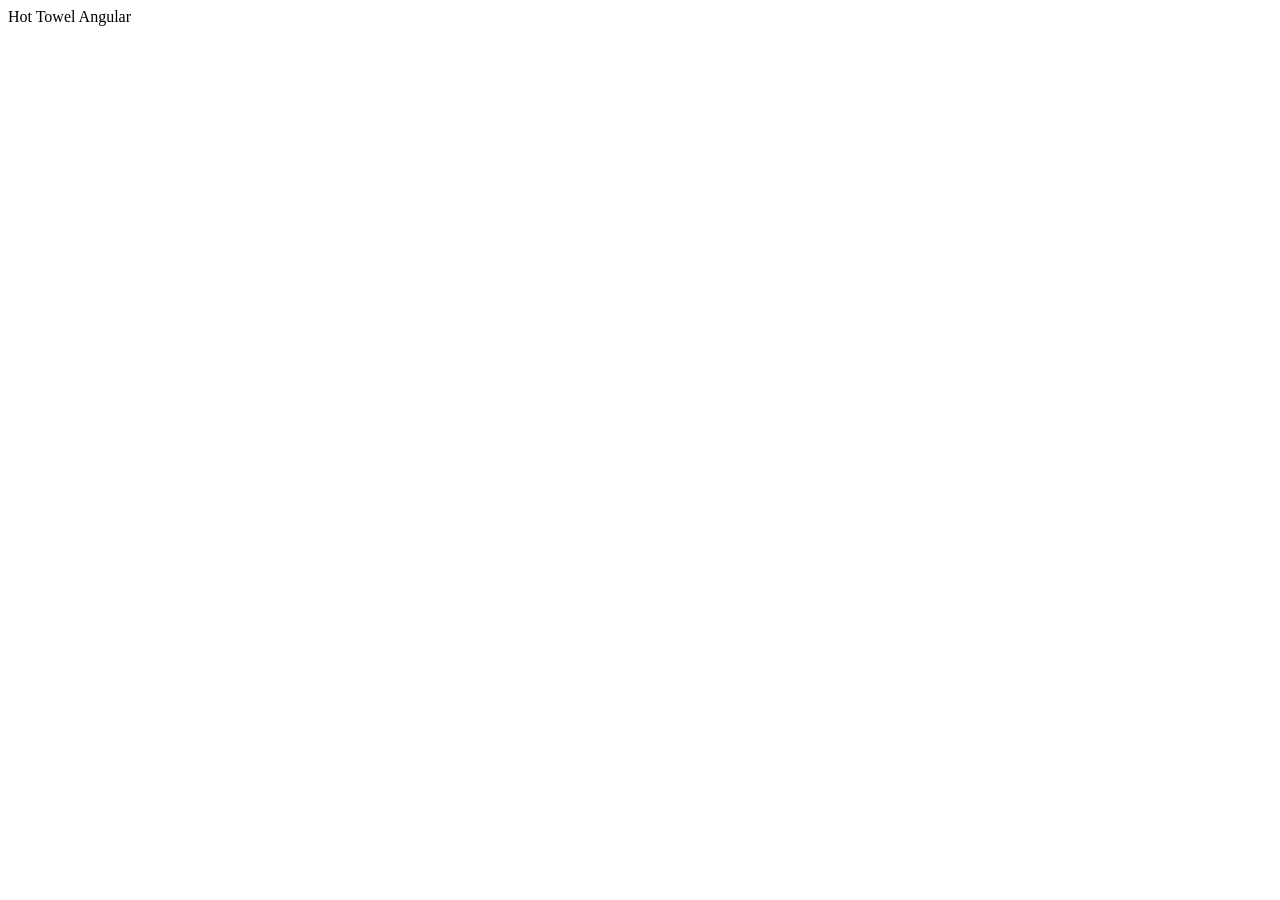
==== SkgAzureBootcamp/index.html @ 8f5a5b5e "Add hottowel spa nuget package and upgrade to the latest version" ====
﻿<!DOCTYPE html>
<html data-ng-app="app">
<head>
    <style>
        /* This helps the ng-show/ng-hide animations start at the right place. */
        /* Since Angular has this but needs to load, this gives us the class early. */
        .ng-hide {
            display: none!important;
        }
    </style>
    <title data-ng-bind="title">Hot Towel Angular</title>
    <meta charset="utf-8" />
    <meta http-equiv="X-UA-Compatible" content="IE=edge, chrome=1" />
    <meta name="viewport" content="width=device-width, initial-scale=1, maximum-scale=1, minimum-scale=1, user-scalable=no" />

    <script>
        // Must be first. IE10 mobile viewport fix
        if ("-ms-user-select" in document.documentElement.style && navigator.userAgent.match(/IEMobile\/10\.0/)) {
            var msViewportStyle = document.createElement("style");
            var mq = "@-ms-viewport{width:auto!important}";
            msViewportStyle.appendChild(document.createTextNode(mq));
            document.getElementsByTagName("head")[0].appendChild(msViewportStyle);
        }
    </script>

    <link href="content/ie10mobile.css" rel="stylesheet" />
    <link href="content/bootstrap.min.css" rel="stylesheet" />
    <link href="content/font-awesome.min.css" rel="stylesheet" />
    <link href="content/toastr.css" rel="stylesheet" />
    <link href="content/customtheme.css" rel="stylesheet">
    <link href="content/styles.css" rel="stylesheet" />
</head>
<body>
    <div>
        <div data-ng-include="'/app/layout/shell.html'"></div>
        <div id="splash-page" data-ng-show="false">
            <div class="page-splash">
                <div class="page-splash-message">
                    Hot Towel Angular
                </div>
                <div class="progress progress-striped active page-progress-bar">
                    <div class="bar"></div>
                </div>
            </div>
        </div>
    </div>

    <span data-cc-scroll-to-top></span>

    <!-- Vendor Scripts -->
    <script src="scripts/jquery-2.1.3.js"></script>
    <script src="scripts/angular.js"></script>
    <script src="scripts/angular-animate.js"></script>
    <script src="scripts/angular-route.js"></script>
    <script src="scripts/angular-sanitize.js"></script>
    <script src="scripts/bootstrap.js"></script>
    <script src="scripts/toastr.js"></script>
    <script src="scripts/moment.js"></script>
    <script src="scripts/ui-bootstrap-tpls-0.10.0.js"></script>
    <script src="scripts/spin.js"></script>

    <!-- Bootstrapping -->
    <script src="app/app.js"></script>
    <script src="app/config.js"></script>
    <script src="app/config.exceptionHandler.js"></script>
    <script src="app/config.route.js"></script>

    <!-- common Modules -->
    <script src="app/common/common.js"></script>
    <script src="app/common/logger.js"></script>
    <script src="app/common/spinner.js"></script>

    <!-- common.bootstrap Modules -->
    <script src="app/common/bootstrap/bootstrap.dialog.js"></script>

    <!-- app -->
    <script src="app/admin/admin.js"></script>
    <script src="app/dashboard/dashboard.js"></script>
    <script src="app/layout/shell.js"></script>
    <script src="app/layout/sidebar.js"></script>

    <!-- app Services -->
    <script src="app/services/datacontext.js"></script>
    <script src="app/services/directives.js"></script>
</body>
</html>
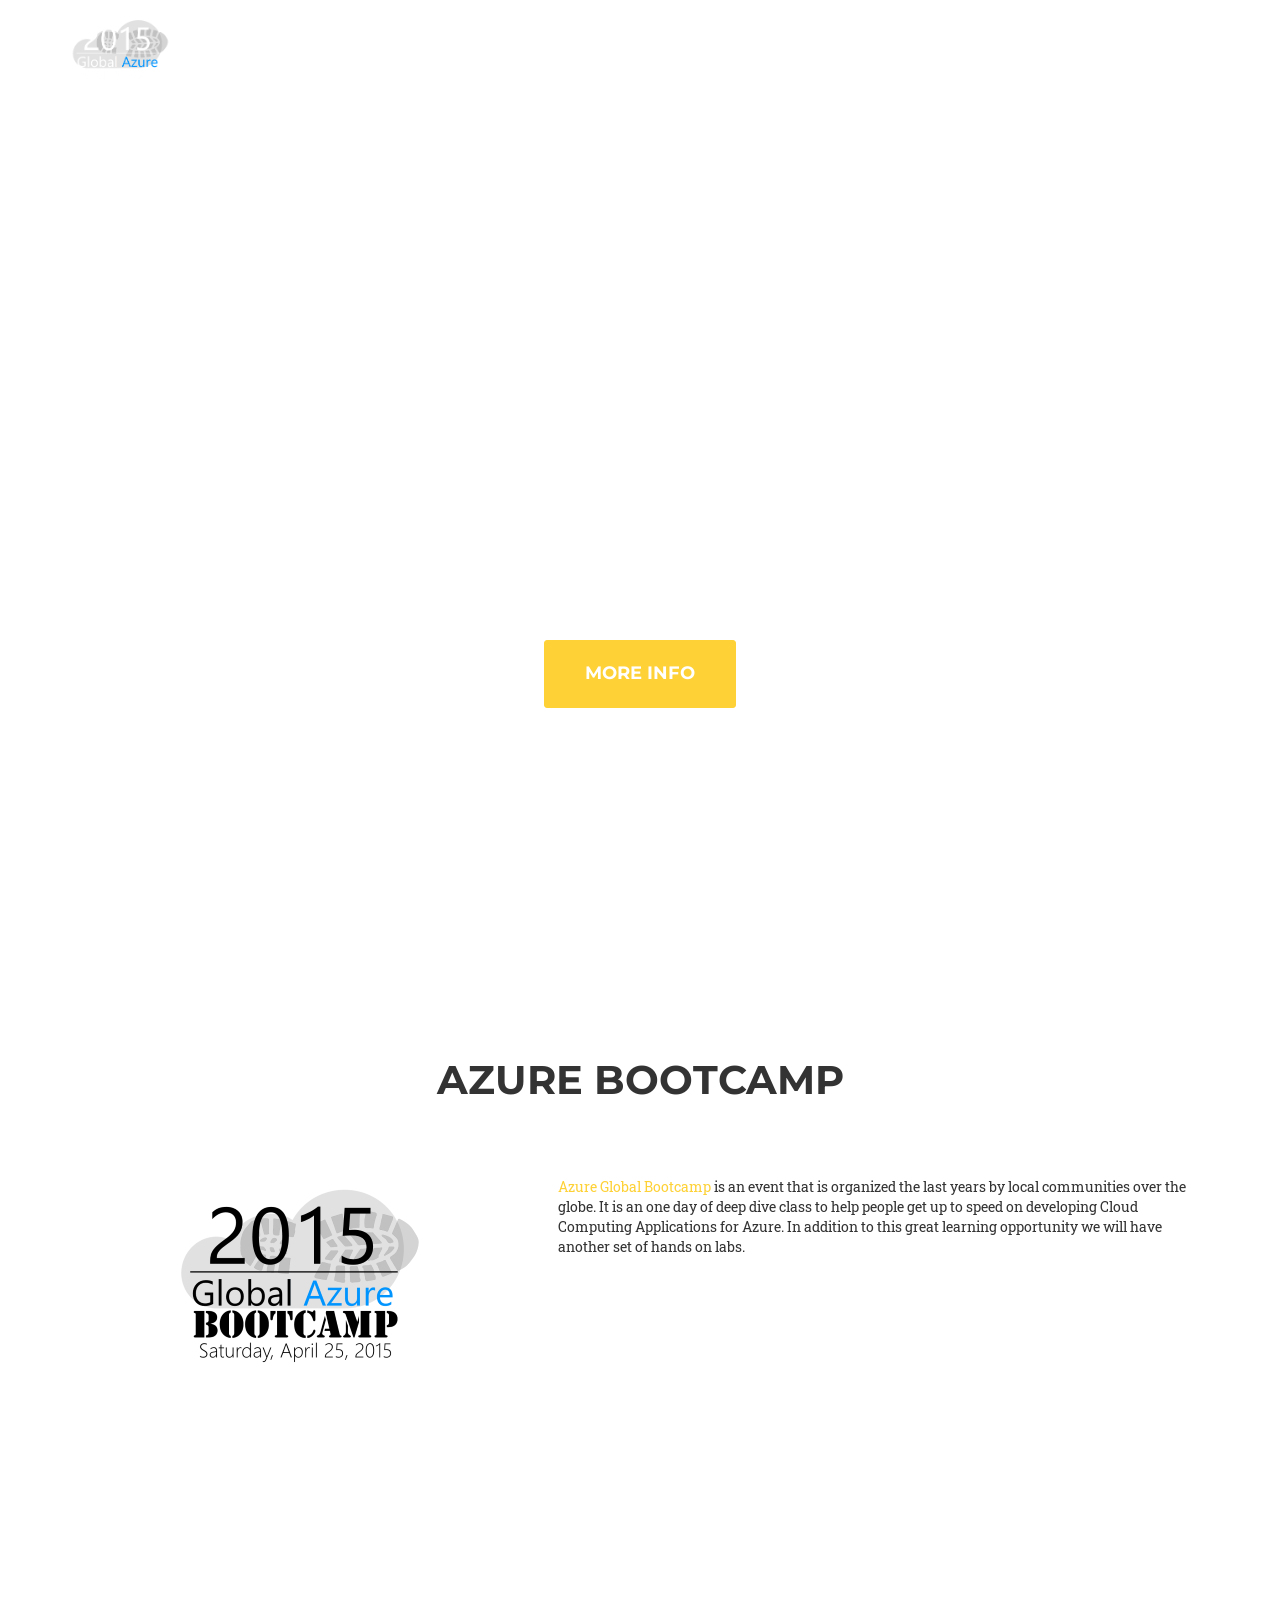
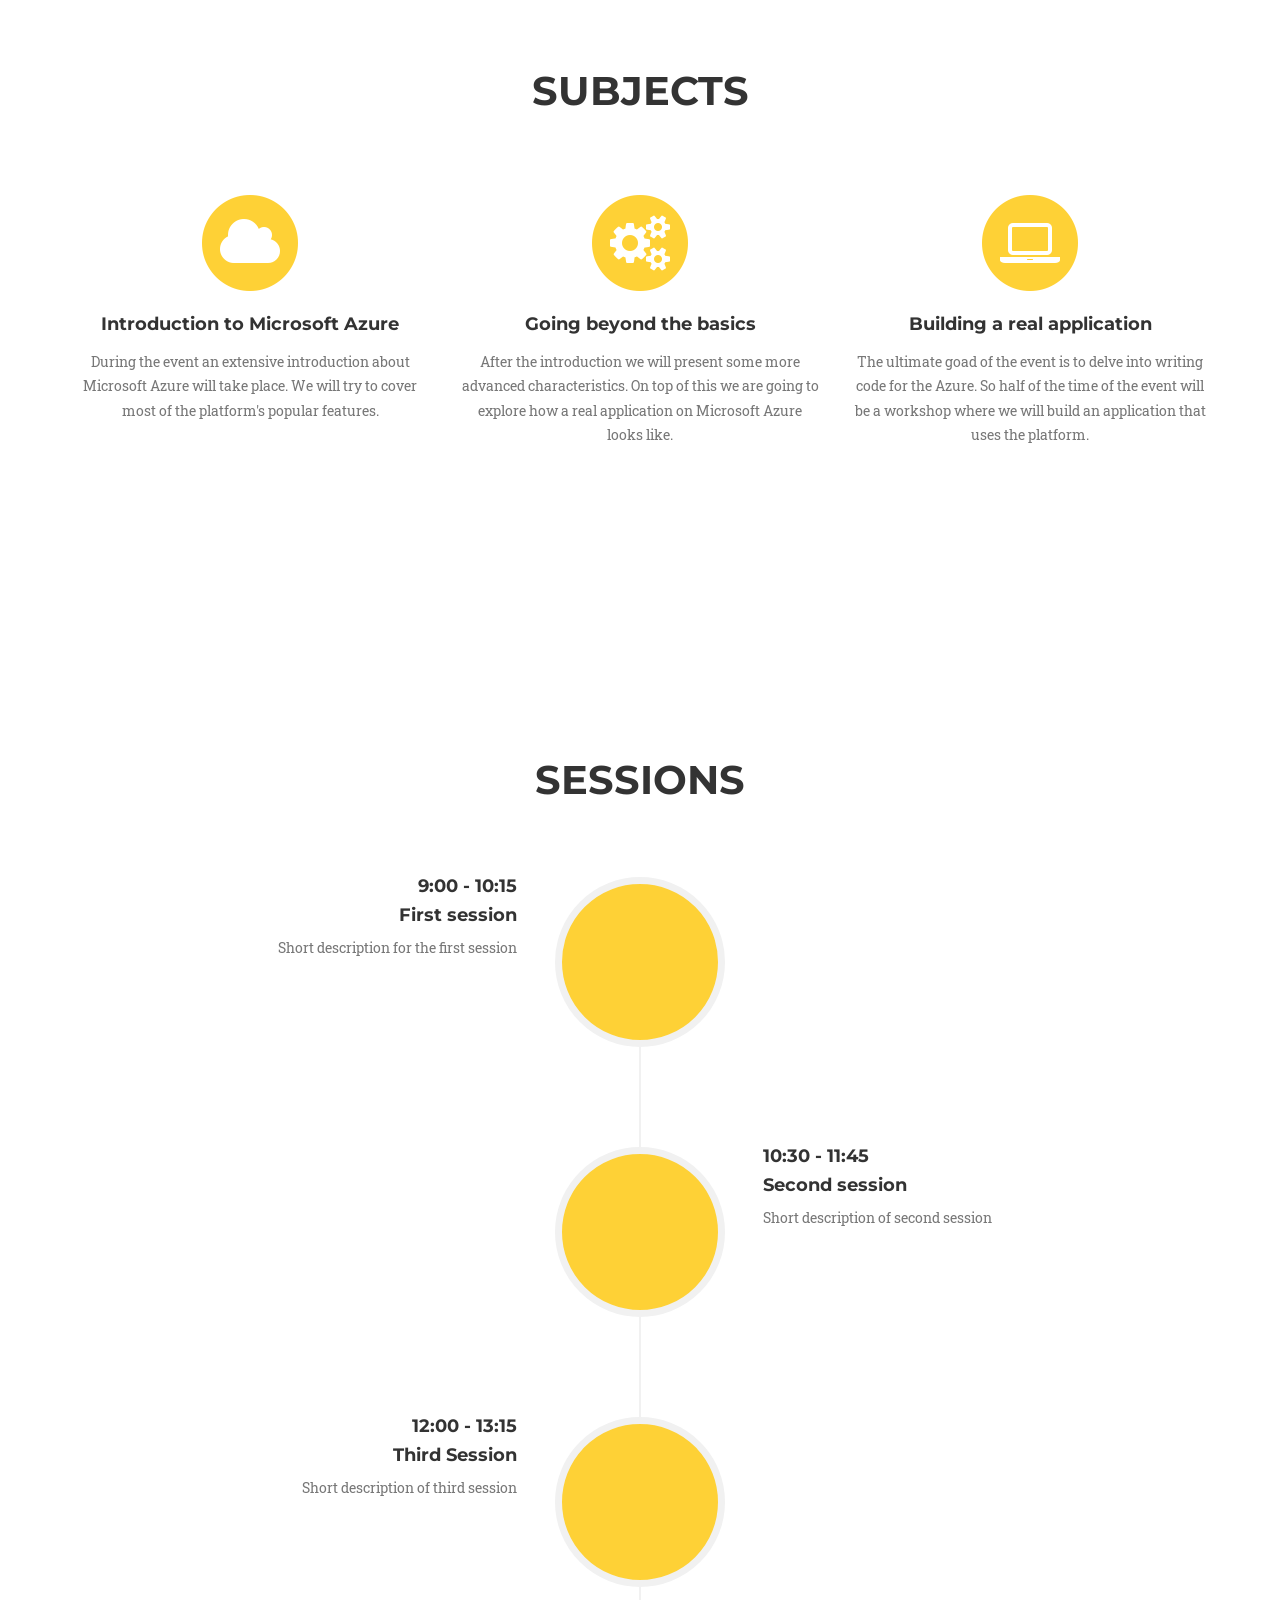
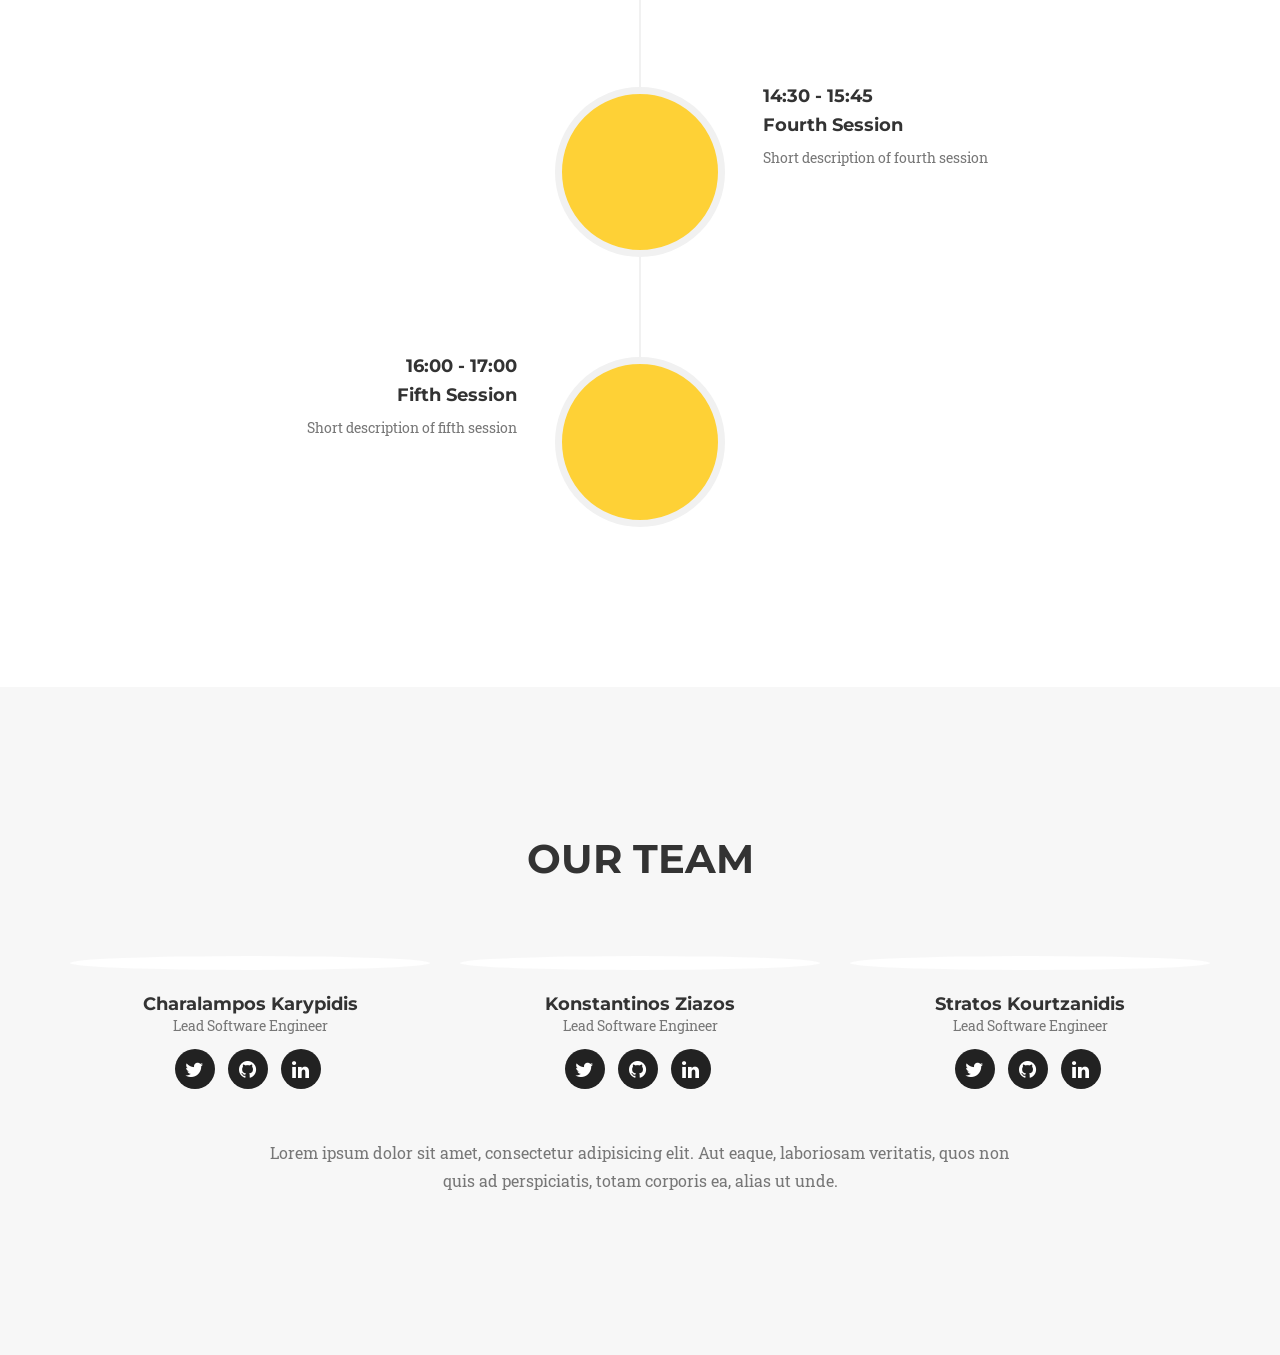
==== commit 635108ee: "Replicate all content in static index.html file" ====
--- a/SkgAzureBootcamp/index.html
+++ b/SkgAzureBootcamp/index.html
@@ -1,86 +1,323 @@
 ﻿<!DOCTYPE html>
-<html data-ng-app="app">
+<html>
 <head>
-    <style>
-        /* This helps the ng-show/ng-hide animations start at the right place. */
-        /* Since Angular has this but needs to load, this gives us the class early. */
-        .ng-hide {
-            display: none!important;
-        }
-    </style>
-    <title data-ng-bind="title">Hot Towel Angular</title>
     <meta charset="utf-8" />
-    <meta http-equiv="X-UA-Compatible" content="IE=edge, chrome=1" />
-    <meta name="viewport" content="width=device-width, initial-scale=1, maximum-scale=1, minimum-scale=1, user-scalable=no" />
-
-    <script>
-        // Must be first. IE10 mobile viewport fix
-        if ("-ms-user-select" in document.documentElement.style && navigator.userAgent.match(/IEMobile\/10\.0/)) {
-            var msViewportStyle = document.createElement("style");
-            var mq = "@-ms-viewport{width:auto!important}";
-            msViewportStyle.appendChild(document.createTextNode(mq));
-            document.getElementsByTagName("head")[0].appendChild(msViewportStyle);
-        }
-    </script>
-
-    <link href="content/ie10mobile.css" rel="stylesheet" />
-    <link href="content/bootstrap.min.css" rel="stylesheet" />
-    <link href="content/font-awesome.min.css" rel="stylesheet" />
-    <link href="content/toastr.css" rel="stylesheet" />
-    <link href="content/customtheme.css" rel="stylesheet">
-    <link href="content/styles.css" rel="stylesheet" />
+    <meta http-equiv="X-UA-Compatible" content="IE=edge">
+    <meta name="viewport" content="width=device-width" />
+
+    <title>Thessaloniki Azure Bootcamp 2015</title>
+
+    <link href="Content/bootstrap.min.css" rel="stylesheet" />
+    <link href="Content/font-awesome.min.css" rel="stylesheet" />
+    <link href="Content/Site.css" rel="stylesheet" />
+
+    <link href="http://fonts.googleapis.com/css?family=Montserrat:400,700" rel="stylesheet" type="text/css">
+    <link href='http://fonts.googleapis.com/css?family=Kaushan+Script' rel='stylesheet' type='text/css'>
+    <link href='http://fonts.googleapis.com/css?family=Droid+Serif:400,700,400italic,700italic' rel='stylesheet' type='text/css'>
+    <link href='http://fonts.googleapis.com/css?family=Roboto+Slab:400,100,300,700' rel='stylesheet' type='text/css'>
+
+    <!-- HTML5 Shim and Respond.js IE8 support of HTML5 elements and media queries -->
+    <!-- WARNING: Respond.js doesn't work if you view the page via file:// -->
+    <!--[if lt IE 9]>
+        <script src="https://oss.maxcdn.com/libs/html5shiv/3.7.0/html5shiv.js"></script>
+        <script src="https://oss.maxcdn.com/libs/respond.js/1.4.2/respond.min.js"></script>
+    <![endif]-->
+
 </head>
 <body>
-    <div>
-        <div data-ng-include="'/app/layout/shell.html'"></div>
-        <div id="splash-page" data-ng-show="false">
-            <div class="page-splash">
-                <div class="page-splash-message">
-                    Hot Towel Angular
-                </div>
-                <div class="progress progress-striped active page-progress-bar">
-                    <div class="bar"></div>
-                </div>
-            </div>
-        </div>
-    </div>
-
-    <span data-cc-scroll-to-top></span>
-
-    <!-- Vendor Scripts -->
-    <script src="scripts/jquery-2.1.3.js"></script>
-    <script src="scripts/angular.js"></script>
-    <script src="scripts/angular-animate.js"></script>
-    <script src="scripts/angular-route.js"></script>
-    <script src="scripts/angular-sanitize.js"></script>
-    <script src="scripts/bootstrap.js"></script>
-    <script src="scripts/toastr.js"></script>
-    <script src="scripts/moment.js"></script>
-    <script src="scripts/ui-bootstrap-tpls-0.10.0.js"></script>
-    <script src="scripts/spin.js"></script>
-
-    <!-- Bootstrapping -->
-    <script src="app/app.js"></script>
-    <script src="app/config.js"></script>
-    <script src="app/config.exceptionHandler.js"></script>
-    <script src="app/config.route.js"></script>
-
-    <!-- common Modules -->
-    <script src="app/common/common.js"></script>
-    <script src="app/common/logger.js"></script>
-    <script src="app/common/spinner.js"></script>
-
-    <!-- common.bootstrap Modules -->
-    <script src="app/common/bootstrap/bootstrap.dialog.js"></script>
-
-    <!-- app -->
-    <script src="app/admin/admin.js"></script>
-    <script src="app/dashboard/dashboard.js"></script>
-    <script src="app/layout/shell.js"></script>
-    <script src="app/layout/sidebar.js"></script>
-
-    <!-- app Services -->
-    <script src="app/services/datacontext.js"></script>
-    <script src="app/services/directives.js"></script>
+    <nav class="navbar navbar-default navbar-fixed-top">
+        <div class="container">
+            <!-- Brand and toggle get grouped for better mobile display -->
+            <div class="navbar-header page-scroll">
+                <button type="button" class="navbar-toggle" data-toggle="collapse" data-target="#bs-example-navbar-collapse-1">
+                    <span class="sr-only">Toggle navigation</span>
+                    <span class="icon-bar"></span>
+                    <span class="icon-bar"></span>
+                    <span class="icon-bar"></span>
+                </button>
+                <a class="navbar-brand page-scroll" href="#page-top">
+                    <img src="Content/images/2015-logo-inverted-small.png" alt="Global Azure Bootcamp 2015" />
+                </a>
+            </div>
+
+            <!-- Collect the nav links, forms, and other content for toggling -->
+            <div class="collapse navbar-collapse" id="bs-example-navbar-collapse-1">
+                <ul class="nav navbar-nav navbar-right">
+                    <li class="hidden">
+                        <a href="#page-top"></a>
+                    </li>
+                    <li>
+                        <a class="page-scroll" href="#bootcamp">Azure Bootcamp</a>
+                    </li>
+                    <li>
+                        <a class="page-scroll" href="#subjects">Subjects</a>
+                    </li>
+                    <li>
+                        <a class="page-scroll" href="#sessions">Sessions</a>
+                    </li>
+                    <li>
+                        <a class="page-scroll" href="#team">Team</a>
+                    </li>
+                    <li>
+                        <a class="page-scroll" href="#contact">Contact</a>
+                    </li>
+                </ul>
+            </div>
+            <!-- /.navbar-collapse -->
+        </div>
+        <!-- /.container-fluid -->
+    </nav>
+    
+    <!-- Header -->
+    <header>
+        <div class="container">
+            <div class="intro-text">
+                <div class="intro-lead-in">Thessaloniki Global Azure Bootacmp</div>
+                <div class="intro-heading">Let's be part of the global community for one day</div>
+                <a href="#subjects" class="page-scroll btn btn-xl">More Info</a>
+            </div>
+        </div>
+    </header>
+
+    <!-- Azure Bootcamp Section -->
+    <section id="bootcamp">
+        <div class="container">
+            <div class="row">
+                <div class="col-lg-12 text-center">
+                    <h2 class="section-heading">Azure Bootcamp</h2>
+                    <h3 class="section-subheading text-muted"></h3>
+                </div>
+            </div>
+            <div class="row">
+                <div class="col-md-5 col-sm-3">
+                    <a href="http://global.azurebootcamp.net/">
+                        <img class="img-centered img-responsive" src="Content/images/2015-logo_front.png" alt="Globa Azure Bootcamp 2015" />
+                    </a>
+                </div>
+                <div class="col-md-7 col-sm-9">
+                    <a href="http://global.azurebootcamp.net/">Azure Global Bootcamp</a>
+                    is an event that is organized the last years by local communities over the globe.
+                    It is an one day of deep dive class to help people get up to speed on developing Cloud Computing Applications for Azure.
+                    In addition to this great learning opportunity we will have another set of hands on labs.
+                </div>
+            </div>
+        </div>
+    </section>
+
+    <!-- Subjects Section -->
+    <section id="subjects">
+        <div class="container">
+            <div class="row">
+                <div class="col-lg-12 text-center">
+                    <h2 class="section-heading">Subjects</h2>
+                    <h3 class="section-subheading text-muted"></h3>
+                </div>
+            </div>
+            <div class="row text-center">
+                <div class="col-md-4">
+                    <span class="fa-stack fa-4x">
+                        <i class="fa fa-circle fa-stack-2x text-primary"></i>
+                        <i class="fa fa-cloud fa-stack-1x fa-inverse"></i>
+                    </span>
+                    <h4 class="service-heading">Introduction to Microsoft Azure</h4>
+                    <p class="text-muted">
+                        During the event an extensive introduction about Microsoft Azure will take place.
+                        We will try to cover most of the platform's popular features.
+                    </p>
+                </div>
+                <div class="col-md-4">
+                    <span class="fa-stack fa-4x">
+                        <i class="fa fa-circle fa-stack-2x text-primary"></i>
+                        <i class="fa fa-cogs fa-stack-1x fa-inverse"></i>
+                    </span>
+                    <h4 class="service-heading">Going beyond the basics</h4>
+                    <p class="text-muted">
+                        After the introduction we will present some more advanced characteristics.
+                        On top of this we are going to explore how a real application on Microsoft Azure looks like.
+                    </p>
+                </div>
+                <div class="col-md-4">
+                    <span class="fa-stack fa-4x">
+                        <i class="fa fa-circle fa-stack-2x text-primary"></i>
+                        <i class="fa fa-laptop fa-stack-1x fa-inverse"></i>
+                    </span>
+                    <h4 class="service-heading">Building a real application</h4>
+                    <p class="text-muted">
+                        The ultimate goad of the event is to delve into writing code for the Azure.
+                        So half of the time of the event will be a workshop where we will build an application that uses the platform.
+                    </p>
+                </div>
+            </div>
+        </div>
+    </section>
+
+    <!-- Sessions Section -->
+    <section id="sessions">
+        <div class="container">
+            <div class="row">
+                <div class="col-lg-12 text-center">
+                    <h2 class="section-heading">Sessions</h2>
+                    <h3 class="section-subheading text-muted"></h3>
+                </div>
+            </div>
+            <div class="row">
+                <div class="col-lg-12">
+                    <ul class="timeline">
+                        <li>
+                            <div class="timeline-image">
+                                <img class="img-circle img-responsive" src="http://lorempixel.com/200/200/business/8/" alt="" />
+                            </div>
+                            <div class="timeline-panel">
+                                <div class="timeline-heading">
+                                    <h4>9:00 - 10:15</h4>
+                                    <h4 class="subheading">First session</h4>
+                                </div>
+                                <div class="timeline-body">
+                                    <p class="text-muted">Short description for the first session</p>
+                                </div>
+                            </div>
+                        </li>
+                        <li class="timeline-inverted">
+                            <div class="timeline-image">
+                                <img class="img-circle img-responsive" src="http://lorempixel.com/200/200/business/8/" alt="">
+                            </div>
+                            <div class="timeline-panel">
+                                <div class="timeline-heading">
+                                    <h4>10:30 - 11:45</h4>
+                                    <h4 class="subheading">Second session</h4>
+                                </div>
+                                <div class="timeline-body">
+                                    <p class="text-muted">Short description of second session</p>
+                                </div>
+                            </div>
+                        </li>
+                        <li>
+                            <div class="timeline-image">
+                                <img class="img-circle img-responsive" src="http://lorempixel.com/200/200/business/8/" alt="">
+                            </div>
+                            <div class="timeline-panel">
+                                <div class="timeline-heading">
+                                    <h4>12:00 - 13:15</h4>
+                                    <h4 class="subheading">Third Session</h4>
+                                </div>
+                                <div class="timeline-body">
+                                    <p class="text-muted">Short description of third session</p>
+                                </div>
+                            </div>
+                        </li>
+                        <li class="timeline-inverted">
+                            <div class="timeline-image">
+                                <img class="img-circle img-responsive" src="http://lorempixel.com/200/200/business/8/" alt="">
+                            </div>
+                            <div class="timeline-panel">
+                                <div class="timeline-heading">
+                                    <h4>14:30 - 15:45</h4>
+                                    <h4 class="subheading">Fourth Session</h4>
+                                </div>
+                                <div class="timeline-body">
+                                    <p class="text-muted">Short description of fourth session</p>
+                                </div>
+                            </div>
+                        </li>
+                        <li>
+                            <div class="timeline-image">
+                                <img class="img-circle img-responsive" src="http://lorempixel.com/200/200/business/8/" alt="">
+                            </div>
+                            <div class="timeline-panel">
+                                <div class="timeline-heading">
+                                    <h4>16:00 - 17:00</h4>
+                                    <h4 class="subheading">Fifth Session</h4>
+                                </div>
+                                <div class="timeline-body">
+                                    <p class="text-muted">Short description of fifth session</p>
+                                </div>
+                            </div>
+                        </li>
+                    </ul>
+                </div>
+            </div>
+        </div>
+    </section>
+
+    <!-- Team Section -->
+    <section id="team" class="bg-light-gray">
+        <div class="container">
+            <div class="row">
+                <div class="col-lg-12 text-center">
+                    <h2 class="section-heading">Our Team</h2>
+                    <h3 class="section-subheading text-muted"></h3>
+                </div>
+            </div>
+            <div class="row">
+                <div class="col-sm-4">
+                    <div class="team-member">
+                        <img src="http://lorempixel.com/225/225/people/5/" class="img-responsive img-circle" alt="">
+                        <h4>Charalampos Karypidis</h4>
+                        <p class="text-muted">Lead Software Engineer</p>
+                        <ul class="list-inline social-buttons">
+                            <li>
+                                <a href="#"><i class="fa fa-twitter"></i></a>
+                            </li>
+                            <li>
+                                <a href="#"><i class="fa fa-github"></i></a>
+                            </li>
+                            <li>
+                                <a href="#"><i class="fa fa-linkedin"></i></a>
+                            </li>
+                        </ul>
+                    </div>
+                </div>
+                <div class="col-sm-4">
+                    <div class="team-member">
+                        <img src="http://lorempixel.com/225/225/people/5/" class="img-responsive img-circle" alt="">
+                        <h4>Konstantinos Ziazos</h4>
+                        <p class="text-muted">Lead Software Engineer</p>
+                        <ul class="list-inline social-buttons">
+                            <li>
+                                <a href="#"><i class="fa fa-twitter"></i></a>
+                            </li>
+                            <li>
+                                <a href="#"><i class="fa fa-github"></i></a>
+                            </li>
+                            <li>
+                                <a href="#"><i class="fa fa-linkedin"></i></a>
+                            </li>
+                        </ul>
+                    </div>
+                </div>
+                <div class="col-sm-4">
+                    <div class="team-member">
+                        <img src="http://lorempixel.com/225/225/people/5/" class="img-responsive img-circle" alt="">
+                        <h4>Stratos Kourtzanidis</h4>
+                        <p class="text-muted">Lead Software Engineer</p>
+                        <ul class="list-inline social-buttons">
+                            <li>
+                                <a href="#"><i class="fa fa-twitter"></i></a>
+                            </li>
+                            <li>
+                                <a href="#"><i class="fa fa-github"></i></a>
+                            </li>
+                            <li>
+                                <a href="#"><i class="fa fa-linkedin"></i></a>
+                            </li>
+                        </ul>
+                    </div>
+                </div>
+            </div>
+            <div class="row">
+                <div class="col-lg-8 col-lg-offset-2 text-center">
+                    <p class="large text-muted">Lorem ipsum dolor sit amet, consectetur adipisicing elit. Aut eaque, laboriosam veritatis, quos non quis ad perspiciatis, totam corporis ea, alias ut unde.</p>
+                </div>
+            </div>
+        </div>
+    </section>
+
+    <script src="Scripts/jquery-2.1.3.min.js"></script>
+    <script src="Scripts/bootstrap.min.js"></script>
+    <script src="Scripts/respond.min.js"></script>
+    <script src="http://cdnjs.cloudflare.com/ajax/libs/jquery-easing/1.3/jquery.easing.min.js"></script>
+    <script src="Scripts/classie.js"></script>
+    <script src="Scripts/cbpAnimatedHeader.min.js"></script>
+    <script src="Scripts/agency.js"></script>
 </body>
-</html>
+</html>
--- a/SkgAzureBootcamp/Content/Site.css
+++ b/SkgAzureBootcamp/Content/Site.css
@@ -0,0 +1,874 @@
+﻿/*!
+ * Start Bootstrap - Agency Bootstrap Theme (http://startbootstrap.com)
+ * Code licensed under the Apache License v2.0.
+ * For details, see http://www.apache.org/licenses/LICENSE-2.0.
+ */
+
+body {
+    overflow-x: hidden;
+    font-family: "Roboto Slab","Helvetica Neue",Helvetica,Arial,sans-serif;
+}
+
+.text-muted {
+    color: #777;
+}
+
+.text-primary {
+    color: #fed136;
+}
+
+p {
+    font-size: 14px;
+    line-height: 1.75;
+}
+
+p.large {
+    font-size: 16px;
+}
+
+a,
+a:hover,
+a:focus,
+a:active,
+a.active {
+    outline: 0;
+}
+
+a {
+    color: #fed136;
+}
+
+a:hover,
+a:focus,
+a:active,
+a.active {
+    color: #fec503;
+}
+
+h1,
+h2,
+h3,
+h4,
+h5,
+h6 {
+    text-transform: uppercase;
+    font-family: Montserrat,"Helvetica Neue",Helvetica,Arial,sans-serif;
+    font-weight: 700;
+}
+
+.img-centered {
+    margin: 0 auto;
+}
+
+.bg-light-gray {
+    background-color: #f7f7f7;
+}
+
+.bg-darkest-gray {
+    background-color: #222;
+}
+
+.btn-primary {
+    border-color: #fed136;
+    text-transform: uppercase;
+    font-family: Montserrat,"Helvetica Neue",Helvetica,Arial,sans-serif;
+    font-weight: 700;
+    color: #fff;
+    background-color: #fed136;
+}
+
+.btn-primary:hover,
+.btn-primary:focus,
+.btn-primary:active,
+.btn-primary.active,
+.open .dropdown-toggle.btn-primary {
+    border-color: #f6bf01;
+    color: #fff;
+    background-color: #fec503;
+}
+
+.btn-primary:active,
+.btn-primary.active,
+.open .dropdown-toggle.btn-primary {
+    background-image: none;
+}
+
+.btn-primary.disabled,
+.btn-primary[disabled],
+fieldset[disabled] .btn-primary,
+.btn-primary.disabled:hover,
+.btn-primary[disabled]:hover,
+fieldset[disabled] .btn-primary:hover,
+.btn-primary.disabled:focus,
+.btn-primary[disabled]:focus,
+fieldset[disabled] .btn-primary:focus,
+.btn-primary.disabled:active,
+.btn-primary[disabled]:active,
+fieldset[disabled] .btn-primary:active,
+.btn-primary.disabled.active,
+.btn-primary[disabled].active,
+fieldset[disabled] .btn-primary.active {
+    border-color: #fed136;
+    background-color: #fed136;
+}
+
+.btn-primary .badge {
+    color: #fed136;
+    background-color: #fff;
+}
+
+.btn-xl {
+    padding: 20px 40px;
+    border-color: #fed136;
+    border-radius: 3px;
+    text-transform: uppercase;
+    font-family: Montserrat,"Helvetica Neue",Helvetica,Arial,sans-serif;
+    font-size: 18px;
+    font-weight: 700;
+    color: #fff;
+    background-color: #fed136;
+}
+
+.btn-xl:hover,
+.btn-xl:focus,
+.btn-xl:active,
+.btn-xl.active,
+.open .dropdown-toggle.btn-xl {
+    border-color: #f6bf01;
+    color: #fff;
+    background-color: #fec503;
+}
+
+.btn-xl:active,
+.btn-xl.active,
+.open .dropdown-toggle.btn-xl {
+    background-image: none;
+}
+
+.btn-xl.disabled,
+.btn-xl[disabled],
+fieldset[disabled] .btn-xl,
+.btn-xl.disabled:hover,
+.btn-xl[disabled]:hover,
+fieldset[disabled] .btn-xl:hover,
+.btn-xl.disabled:focus,
+.btn-xl[disabled]:focus,
+fieldset[disabled] .btn-xl:focus,
+.btn-xl.disabled:active,
+.btn-xl[disabled]:active,
+fieldset[disabled] .btn-xl:active,
+.btn-xl.disabled.active,
+.btn-xl[disabled].active,
+fieldset[disabled] .btn-xl.active {
+    border-color: #fed136;
+    background-color: #fed136;
+}
+
+.btn-xl .badge {
+    color: #fed136;
+    background-color: #fff;
+}
+
+.navbar-default {
+    border-color: transparent;
+    background-color: #222;
+}
+
+.navbar-default .navbar-brand {
+    font-family: "Kaushan Script","Helvetica Neue",Helvetica,Arial,cursive;
+    color: #fed136;
+}
+
+.navbar-default .navbar-brand:hover,
+.navbar-default .navbar-brand:focus,
+.navbar-default .navbar-brand:active,
+.navbar-default .navbar-brand.active {
+    color: #fec503;
+}
+
+.navbar-default .navbar-collapse {
+    border-color: rgba(255,255,255,.02);
+}
+
+.navbar-default .navbar-toggle {
+    border-color: #fed136;
+    background-color: #fed136;
+}
+
+.navbar-default .navbar-toggle .icon-bar {
+    background-color: #fff;
+}
+
+.navbar-default .navbar-toggle:hover,
+.navbar-default .navbar-toggle:focus {
+    background-color: #fed136;
+}
+
+.navbar-default .nav li a {
+    text-transform: uppercase;
+    font-family: Montserrat,"Helvetica Neue",Helvetica,Arial,sans-serif;
+    font-weight: 400;
+    letter-spacing: 1px;
+    color: #fff;
+}
+
+.navbar-default .nav li a:hover,
+.navbar-default .nav li a:focus {
+    outline: 0;
+    color: #fed136;
+}
+
+.navbar-default .navbar-nav>.active>a {
+    border-radius: 0;
+    color: #fff;
+    background-color: #fed136;
+}
+
+.navbar-default .navbar-nav>.active>a:hover,
+.navbar-default .navbar-nav>.active>a:focus {
+    color: #fff;
+    background-color: #fec503;
+}
+
+@media(min-width:768px) {
+    .navbar-default {
+        padding: 25px 0;
+        border: 0;
+        background-color: transparent;
+        -webkit-transition: padding .3s;
+        -moz-transition: padding .3s;
+        transition: padding .3s;
+    }
+
+    .navbar-default .navbar-brand {
+        font-size: 2em;
+        -webkit-transition: all .3s;
+        -moz-transition: all .3s;
+        transition: all .3s;
+    }
+
+    .navbar-default .navbar-nav>.active>a {
+        border-radius: 3px;
+    }
+
+    .navbar-default.navbar-shrink {
+        padding: 10px 0;
+        background-color: #222;
+    }
+
+    .navbar-default.navbar-shrink .navbar-brand {
+        font-size: 1.5em;
+    }
+}
+
+header {
+    text-align: center;
+    color: #fff;
+    background-attachment: scroll;
+    background-image: url(http://lorempixel.com/1920/900/business);
+    background-position: center center;
+    background-repeat: none;
+    -webkit-background-size: cover;
+    -moz-background-size: cover;
+    background-size: cover;
+    -o-background-size: cover;
+}
+
+header .intro-text {
+    padding-top: 100px;
+    padding-bottom: 50px;
+}
+
+header .intro-text .intro-lead-in {
+    margin-bottom: 25px;
+    font-family: "Droid Serif","Helvetica Neue",Helvetica,Arial,sans-serif;
+    font-size: 22px;
+    font-style: italic;
+    line-height: 22px;
+}
+
+header .intro-text .intro-heading {
+    margin-bottom: 25px;
+    text-transform: uppercase;
+    font-family: Montserrat,"Helvetica Neue",Helvetica,Arial,sans-serif;
+    font-size: 50px;
+    font-weight: 700;
+    line-height: 50px;
+}
+
+@media(min-width:768px) {
+    header .intro-text {
+        padding-top: 300px;
+        padding-bottom: 200px;
+    }
+
+    header .intro-text .intro-lead-in {
+        margin-bottom: 25px;
+        font-family: "Droid Serif","Helvetica Neue",Helvetica,Arial,sans-serif;
+        font-size: 40px;
+        font-style: italic;
+        line-height: 40px;
+    }
+
+    header .intro-text .intro-heading {
+        margin-bottom: 50px;
+        text-transform: uppercase;
+        font-family: Montserrat,"Helvetica Neue",Helvetica,Arial,sans-serif;
+        font-size: 75px;
+        font-weight: 700;
+        line-height: 75px;
+    }
+}
+
+section {
+    padding: 100px 0;
+}
+
+section h2.section-heading {
+    margin-top: 0;
+    margin-bottom: 15px;
+    font-size: 40px;
+}
+
+section h3.section-subheading {
+    margin-bottom: 75px;
+    text-transform: none;
+    font-family: "Droid Serif","Helvetica Neue",Helvetica,Arial,sans-serif;
+    font-size: 16px;
+    font-style: italic;
+    font-weight: 400;
+}
+
+@media(min-width:768px) {
+    section {
+        padding: 150px 0;
+    }
+}
+
+.service-heading {
+    margin: 15px 0;
+    text-transform: none;
+}
+
+#portfolio .portfolio-item {
+    right: 0;
+    margin: 0 0 15px;
+}
+
+#portfolio .portfolio-item .portfolio-link {
+    display: block;
+    position: relative;
+    margin: 0 auto;
+    max-width: 400px;
+}
+
+#portfolio .portfolio-item .portfolio-link .portfolio-hover {
+    position: absolute;
+    width: 100%;
+    height: 100%;
+    opacity: 0;
+    background: rgba(254,209,54,.9);
+    -webkit-transition: all ease .5s;
+    -moz-transition: all ease .5s;
+    transition: all ease .5s;
+}
+
+#portfolio .portfolio-item .portfolio-link .portfolio-hover:hover {
+    opacity: 1;
+}
+
+#portfolio .portfolio-item .portfolio-link .portfolio-hover .portfolio-hover-content {
+    position: absolute;
+    top: 50%;
+    width: 100%;
+    height: 20px;
+    margin-top: -12px;
+    text-align: center;
+    font-size: 20px;
+    color: #fff;
+}
+
+#portfolio .portfolio-item .portfolio-link .portfolio-hover .portfolio-hover-content i {
+    margin-top: -12px;
+}
+
+#portfolio .portfolio-item .portfolio-link .portfolio-hover .portfolio-hover-content h3,
+#portfolio .portfolio-item .portfolio-link .portfolio-hover .portfolio-hover-content h4 {
+    margin: 0;
+}
+
+#portfolio .portfolio-item .portfolio-caption {
+    margin: 0 auto;
+    padding: 25px;
+    max-width: 400px;
+    text-align: center;
+    background-color: #fff;
+}
+
+#portfolio .portfolio-item .portfolio-caption h4 {
+    margin: 0;
+    text-transform: none;
+}
+
+#portfolio .portfolio-item .portfolio-caption p {
+    margin: 0;
+    font-family: "Droid Serif","Helvetica Neue",Helvetica,Arial,sans-serif;
+    font-size: 16px;
+    font-style: italic;
+}
+
+#portfolio * {
+    z-index: 2;
+}
+
+@media(min-width:767px) {
+    #portfolio .portfolio-item {
+        margin: 0 0 30px;
+    }
+}
+
+.timeline {
+    position: relative;
+    padding: 0;
+    list-style: none;
+}
+
+.timeline:before {
+    content: "";
+    position: absolute;
+    top: 0;
+    bottom: 0;
+    left: 40px;
+    width: 2px;
+    margin-left: -1.5px;
+    background-color: #f1f1f1;
+}
+
+.timeline>li {
+    position: relative;
+    margin-bottom: 50px;
+    min-height: 50px;
+}
+
+.timeline>li:before,
+.timeline>li:after {
+    content: " ";
+    display: table;
+}
+
+.timeline>li:after {
+    clear: both;
+}
+
+.timeline>li .timeline-panel {
+    float: right;
+    position: relative;
+    width: 100%;
+    padding: 0 20px 0 100px;
+    text-align: left;
+}
+
+.timeline>li .timeline-panel:before {
+    right: auto;
+    left: -15px;
+    border-right-width: 15px;
+    border-left-width: 0;
+}
+
+.timeline>li .timeline-panel:after {
+    right: auto;
+    left: -14px;
+    border-right-width: 14px;
+    border-left-width: 0;
+}
+
+.timeline>li .timeline-image {
+    z-index: 100;
+    position: absolute;
+    left: 0;
+    width: 80px;
+    height: 80px;
+    margin-left: 0;
+    border: 7px solid #f1f1f1;
+    border-radius: 100%;
+    text-align: center;
+    color: #fff;
+    background-color: #fed136;
+}
+
+.timeline>li .timeline-image h4 {
+    margin-top: 12px;
+    font-size: 10px;
+    line-height: 14px;
+}
+
+.timeline>li.timeline-inverted>.timeline-panel {
+    float: right;
+    padding: 0 20px 0 100px;
+    text-align: left;
+}
+
+.timeline>li.timeline-inverted>.timeline-panel:before {
+    right: auto;
+    left: -15px;
+    border-right-width: 15px;
+    border-left-width: 0;
+}
+
+.timeline>li.timeline-inverted>.timeline-panel:after {
+    right: auto;
+    left: -14px;
+    border-right-width: 14px;
+    border-left-width: 0;
+}
+
+.timeline>li:last-child {
+    margin-bottom: 0;
+}
+
+.timeline .timeline-heading h4 {
+    margin-top: 0;
+    color: inherit;
+}
+
+.timeline .timeline-heading h4.subheading {
+    text-transform: none;
+}
+
+.timeline .timeline-body>p,
+.timeline .timeline-body>ul {
+    margin-bottom: 0;
+}
+
+@media(min-width:768px) {
+    .timeline:before {
+        left: 50%;
+    }
+
+    .timeline>li {
+        margin-bottom: 100px;
+        min-height: 100px;
+    }
+
+    .timeline>li .timeline-panel {
+        float: left;
+        width: 41%;
+        padding: 0 20px 20px 30px;
+        text-align: right;
+    }
+
+    .timeline>li .timeline-image {
+        left: 50%;
+        width: 100px;
+        height: 100px;
+        margin-left: -50px;
+    }
+
+    .timeline>li .timeline-image h4 {
+        margin-top: 16px;
+        font-size: 13px;
+        line-height: 18px;
+    }
+
+    .timeline>li.timeline-inverted>.timeline-panel {
+        float: right;
+        padding: 0 30px 20px 20px;
+        text-align: left;
+    }
+}
+
+@media(min-width:992px) {
+    .timeline>li {
+        min-height: 150px;
+    }
+
+    .timeline>li .timeline-panel {
+        padding: 0 20px 20px;
+    }
+
+    .timeline>li .timeline-image {
+        width: 150px;
+        height: 150px;
+        margin-left: -75px;
+    }
+
+    .timeline>li .timeline-image h4 {
+        margin-top: 30px;
+        font-size: 18px;
+        line-height: 26px;
+    }
+
+    .timeline>li.timeline-inverted>.timeline-panel {
+        padding: 0 20px 20px;
+    }
+}
+
+@media(min-width:1200px) {
+    .timeline>li {
+        min-height: 170px;
+    }
+
+    .timeline>li .timeline-panel {
+        padding: 0 20px 20px 100px;
+    }
+
+    .timeline>li .timeline-image {
+        width: 170px;
+        height: 170px;
+        margin-left: -85px;
+    }
+
+    .timeline>li .timeline-image h4 {
+        margin-top: 40px;
+    }
+
+    .timeline>li.timeline-inverted>.timeline-panel {
+        padding: 0 100px 20px 20px;
+    }
+}
+
+.team-member {
+    margin-bottom: 50px;
+    text-align: center;
+}
+
+.team-member img {
+    margin: 0 auto;
+    border: 7px solid #fff;
+}
+
+.team-member h4 {
+    margin-top: 25px;
+    margin-bottom: 0;
+    text-transform: none;
+}
+
+.team-member p {
+    margin-top: 0;
+}
+
+aside.clients img {
+    margin: 50px auto;
+}
+
+section#contact {
+    background-color: #222;
+    background-image: url(../img/map-image.png);
+    background-position: center;
+    background-repeat: no-repeat;
+}
+
+section#contact .section-heading {
+    color: #fff;
+}
+
+section#contact .form-group {
+    margin-bottom: 25px;
+}
+
+section#contact .form-group input,
+section#contact .form-group textarea {
+    padding: 20px;
+}
+
+section#contact .form-group input.form-control {
+    height: auto;
+}
+
+section#contact .form-group textarea.form-control {
+    height: 236px;
+}
+
+section#contact .form-control:focus {
+    border-color: #fed136;
+    box-shadow: none;
+}
+
+section#contact::-webkit-input-placeholder {
+    text-transform: uppercase;
+    font-family: Montserrat,"Helvetica Neue",Helvetica,Arial,sans-serif;
+    font-weight: 700;
+    color: #bbb;
+}
+
+section#contact:-moz-placeholder {
+    text-transform: uppercase;
+    font-family: Montserrat,"Helvetica Neue",Helvetica,Arial,sans-serif;
+    font-weight: 700;
+    color: #bbb;
+}
+
+section#contact::-moz-placeholder {
+    text-transform: uppercase;
+    font-family: Montserrat,"Helvetica Neue",Helvetica,Arial,sans-serif;
+    font-weight: 700;
+    color: #bbb;
+}
+
+section#contact:-ms-input-placeholder {
+    text-transform: uppercase;
+    font-family: Montserrat,"Helvetica Neue",Helvetica,Arial,sans-serif;
+    font-weight: 700;
+    color: #bbb;
+}
+
+section#contact .text-danger {
+    color: #e74c3c;
+}
+
+footer {
+    padding: 25px 0;
+    text-align: center;
+}
+
+footer span.copyright {
+    text-transform: uppercase;
+    text-transform: none;
+    font-family: Montserrat,"Helvetica Neue",Helvetica,Arial,sans-serif;
+    line-height: 40px;
+}
+
+footer ul.quicklinks {
+    margin-bottom: 0;
+    text-transform: uppercase;
+    text-transform: none;
+    font-family: Montserrat,"Helvetica Neue",Helvetica,Arial,sans-serif;
+    line-height: 40px;
+}
+
+ul.social-buttons {
+    margin-bottom: 0;
+}
+
+ul.social-buttons li a {
+    display: block;
+    width: 40px;
+    height: 40px;
+    border-radius: 100%;
+    font-size: 20px;
+    line-height: 40px;
+    outline: 0;
+    color: #fff;
+    background-color: #222;
+    -webkit-transition: all .3s;
+    -moz-transition: all .3s;
+    transition: all .3s;
+}
+
+ul.social-buttons li a:hover,
+ul.social-buttons li a:focus,
+ul.social-buttons li a:active {
+    background-color: #fed136;
+}
+
+.btn:focus,
+.btn:active,
+.btn.active,
+.btn:active:focus {
+    outline: 0;
+}
+
+.portfolio-modal .modal-content {
+    padding: 100px 0;
+    min-height: 100%;
+    border: 0;
+    border-radius: 0;
+    text-align: center;
+    background-clip: border-box;
+    -webkit-box-shadow: none;
+    box-shadow: none;
+}
+
+.portfolio-modal .modal-content h2 {
+    margin-bottom: 15px;
+    font-size: 3em;
+}
+
+.portfolio-modal .modal-content p {
+    margin-bottom: 30px;
+}
+
+.portfolio-modal .modal-content p.item-intro {
+    margin: 20px 0 30px;
+    font-family: "Droid Serif","Helvetica Neue",Helvetica,Arial,sans-serif;
+    font-size: 16px;
+    font-style: italic;
+}
+
+.portfolio-modal .modal-content ul.list-inline {
+    margin-top: 0;
+    margin-bottom: 30px;
+}
+
+.portfolio-modal .modal-content img {
+    margin-bottom: 30px;
+}
+
+.portfolio-modal .close-modal {
+    position: absolute;
+    top: 25px;
+    right: 25px;
+    width: 75px;
+    height: 75px;
+    background-color: transparent;
+    cursor: pointer;
+}
+
+.portfolio-modal .close-modal:hover {
+    opacity: .3;
+}
+
+.portfolio-modal .close-modal .lr {
+    z-index: 1051;
+    width: 1px;
+    height: 75px;
+    margin-left: 35px;
+    background-color: #222;
+    -webkit-transform: rotate(45deg);
+    -ms-transform: rotate(45deg);
+    transform: rotate(45deg);
+}
+
+.portfolio-modal .close-modal .lr .rl {
+    z-index: 1052;
+    width: 1px;
+    height: 75px;
+    background-color: #222;
+    -webkit-transform: rotate(90deg);
+    -ms-transform: rotate(90deg);
+    transform: rotate(90deg);
+}
+
+.portfolio-modal .modal-backdrop {
+    display: none;
+    opacity: 0;
+}
+
+::-moz-selection {
+    text-shadow: none;
+    background: #fed136;
+}
+
+::selection {
+    text-shadow: none;
+    background: #fed136;
+}
+
+img::selection {
+    background: 0 0;
+}
+
+img::-moz-selection {
+    background: 0 0;
+}
+
+body {
+    webkit-tap-highlight-color: #fed136;
+}
+
+/*Babis additions*/
+
+a.navbar-brand img {
+    max-width: 100px;
+    margin-top: -25px;
+}
